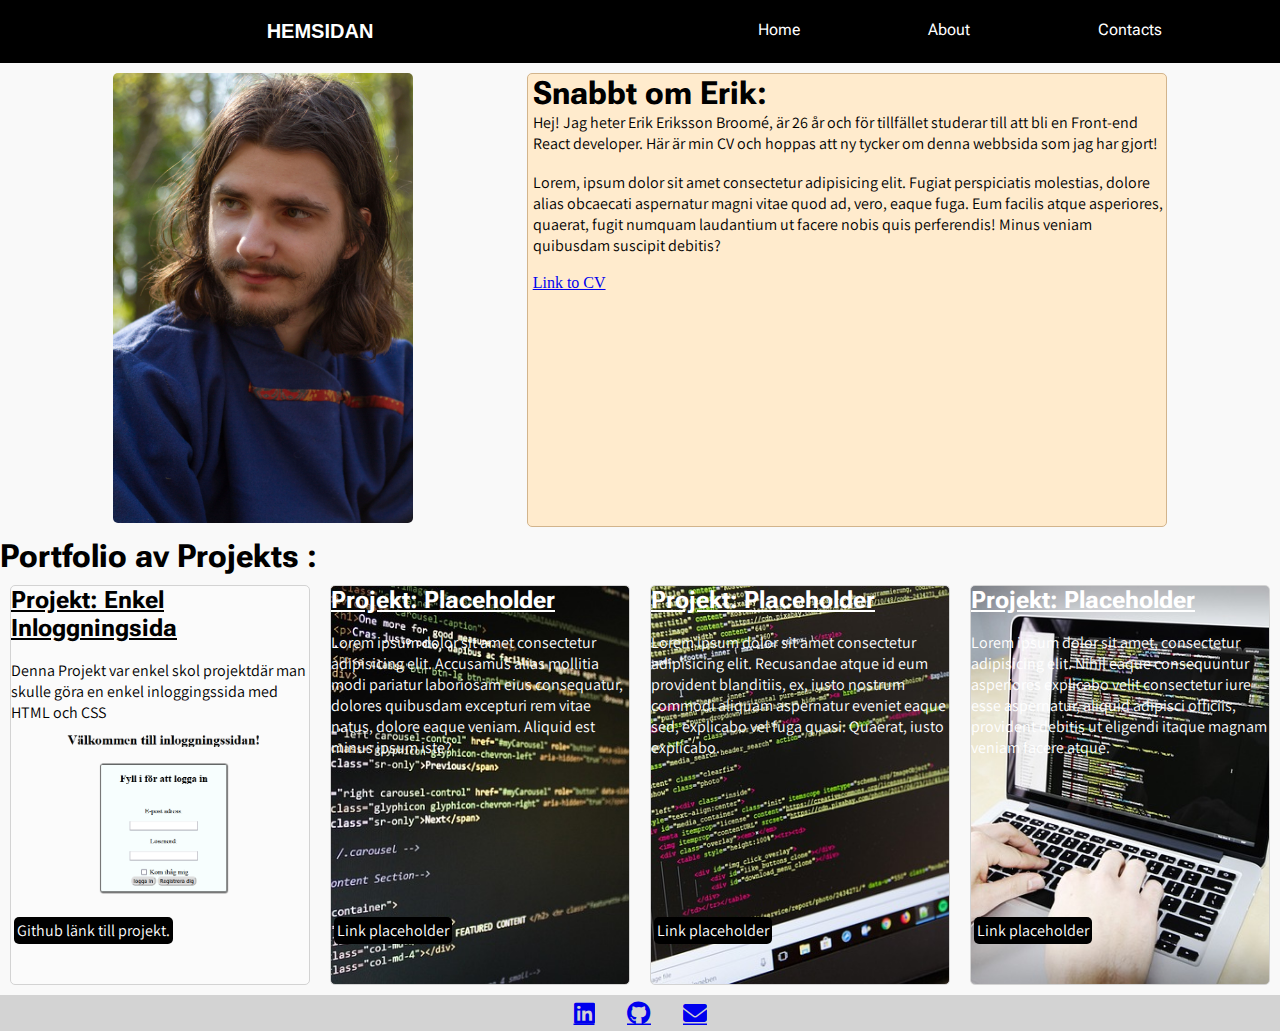
==== index.html @ f380b121 "Added js and jsonfile, added cv in jsonfile" ====
<!DOCTYPE html>
<html lang="en">
<head>
    <meta charset="UTF-8">
    <meta name="viewport" content="width=device-width, initial-scale=1.0">
    <link rel="stylesheet" href="./style.css">
    <link rel="preconnect" href="https://fonts.googleapis.com">
<link rel="preconnect" href="https://fonts.gstatic.com" crossorigin>
<link href="https://fonts.googleapis.com/css2?family=Assistant:wght@200..800&family=Roboto+Flex:opsz,wght@8..144,100..1000&display=swap" rel="stylesheet">
<link rel="stylesheet" href="https://cdnjs.cloudflare.com/ajax/libs/font-awesome/6.7.2/css/all.min.css" integrity="sha512-Evv84Mr4kqVGRNSgIGL/F/aIDqQb7xQ2vcrdIwxfjThSH8CSR7PBEakCr51Ck+w+/U6swU2Im1vVX0SVk9ABhg==" crossorigin="anonymous" referrerpolicy="no-referrer" />
    <title>Headpage</title>
</head>
    <body>
        <div class="grid-container">
            <header class="header">Hemsidan</header>
            <nav class="navigation"> 
                <ul>
                    <li><a href="./index.html">Home</a></li>
                    <li><a href="./about.html">About</a></li>
                    <li><a href="./contacts.html">Contacts</a></li>
                </ul>
            </nav>
            <div class="profile">
                <div class="picture-box">
                    <img src="./picture/mig kolla åt sidan i kaftan 02.jpeg" alt="Profile picture of Erik" id="profile-picture">
                </div>
            <article class="profile-article">
                <h1>Snabbt om Erik:</h1>
                <p>Hej! Jag heter Erik Eriksson Broomé, är 26 år och för tillfället studerar till att bli en Front-end React developer.
                    Här är min CV och hoppas att ny tycker om denna webbsida som jag har gjort!
                </p>
                <br>
                <p>Lorem, ipsum dolor sit amet consectetur adipisicing elit.
                Fugiat perspiciatis molestias, dolore alias obcaecati aspernatur magni vitae quod ad, vero, eaque fuga.
                Eum facilis atque asperiores, quaerat, fugit numquam laudantium ut facere nobis quis perferendis! Minus veniam quibusdam suscipit debitis?
                </p>
                <br>
                <a href="https://docs.google.com/document/d/1ilwgbZRoZ19cMTzmcyZKFoNV4kdqAhz4riqK0MKibfA/edit?tab=t.0#heading=h.g7mwlvua6fj" target="_blank">Link to CV</a>
            </article>
            </div>
            <section class="Projekts">
                <h1>Portfolio av Projekts :</h1>
            </section>
                <div class="Projekt-rows">
                    <section class="Projekt-card" id="Projekt-1">
                        <h2>Projekt: Enkel Inloggningsida</h2>
                        <br>
                        <p>Denna Projekt var enkel skol projektdär man skulle göra en enkel inloggingssida med HTML och CSS</p>
                        <a href="https://github.com/Grayfox665/uppgift1-loginsida.git" target="_blank">Github länk till projekt.</a>
                    </section>
                    <section class="Projekt-card" id="Projekt-2">
                        <h2>Projekt: Placeholder</h2>
                        <br>
                        <p>Lorem ipsum dolor sit amet consectetur adipisicing elit. Accusamus alias mollitia modi pariatur laboriosam eius consequatur, dolores quibusdam excepturi rem vitae natus, dolore eaque veniam. Aliquid est minus ipsum iste?</p>
                        <a href="">Link placeholder</a>
                    </section>
                    <section class="Projekt-card" id="Projekt-3">
                        <h2>Projekt: Placeholder</h2>
                        <br>
                        <p>Lorem ipsum dolor sit amet consectetur adipisicing elit. Recusandae atque id eum provident blanditiis, ex, iusto nostrum commodi aliquam aspernatur eveniet eaque sed, explicabo vel fuga quasi. Quaerat, iusto explicabo.</p>
                        <a href="">Link placeholder</a>
                    </section>
                    <section class="Projekt-card" id="Projekt-4">
                        <h2>Projekt: Placeholder</h2>
                        <br>
                        <p>Lorem ipsum dolor sit amet, consectetur adipisicing elit. Nihil eaque consequuntur asperiores explicabo velit consectetur iure esse aspernatur, aliquid adipisci officiis, provident debitis ut eligendi itaque magnam veniam facere atque.</p>
                        <a href="">Link placeholder</a>
                    </section>
                </div>
                
            <footer class="footer">
                <a href="https://www.linkedin.com/in/erik-eriksson-broom%C3%A9-86176b269/" target="_blank" class="footer-link-icon fa-brands fa-linkedin"></a>
                <a href="https://github.com/Grayfox665" target="_blank" class="footer-link-icon fa-brands fa-github"></a>
                <a href="mailto:erik.o.eriksson@telia.com" class="footer-link-icon fa-solid fa-envelope"></a>
            </footer>
        </div>
    </body>
</html>
---- style.css ----
*{
    box-sizing: border-box;
    margin: 0;
    padding: 0;
}
body{
    background-color: #f9f9f9;
}
.grid-container{
    display: grid;
    grid-template-columns: 1fr 1fr;
    grid-template-rows: auto 1fr auto;
    height: 100vh;
    grid-template-areas: "header navigation" "profile profile" "title title"
    "section section" "footer footer";
}

.header{
    grid-area: header;
    background-color: black;
    color: white;
    font-family: "RobotoFlex", arial, Helvetica;
    text-transform: uppercase;
    font-weight: bold;
    padding: 20px;
    text-align: center;
    font-size: 20px;
}


/*Navigation styling*/
.navigation {
    grid-area: navigation;
    background-color: black;
    padding: 20px;
    text-align: center;

}

.navigation ul{
    display: flex;
    align-items: center;
    justify-content: space-evenly;
    list-style: none;
}

.navigation li{
    height: 20px;
}

.navigation a{
    height: 100%;
    padding: 25px 30px;
    color: white;
    font-family: "Roboto Flex", arial, Helvetica;
    text-decoration: none;
}

.navigation a:hover{
    background-color: darkgrey;
}


/* Profile styling */
.profile{
    display: flex;
    grid-area: profile;
    margin: 10px;
    justify-content: space-evenly;
}

.picture-box{
    max-width: 500px;
    height: auto;
}

#profile-picture{
    background-color: antiquewhite;
    max-width: 300px;
    height: auto;
    margin-right:10px ;
    border-radius: 5px;
}

.profile-article{
    border: 1px solid tan;
    background-color: blanchedalmond;
    border-radius: 5px;
    padding-left: 5px;
    width: 50vw;
    height: auto;
}

.profile-article h1{
    font-family: "Roboto Flex", arial, Helvetica;
}

.profile-article p{
    font-family: Assistant, sans-serif, 'Courier New';
}

/* Projekts styling */
.Projekts{
    grid-area: title;
}

.Projekts h1{
    font-family: "Roboto Flex", arial, Helvetica;
}

.Projekt-rows{
    display: flex;
    justify-content: space-around;
    grid-area: section;
}

.Projekt-card{
    position: relative;
    max-width: 300px;
    height: 400px;
    border-radius: 5px;
    margin: 10px;
    transition: 150ms ease;
    border: 1px solid lightgray;
}

.Projekt-card h2{
    font-family: "Roboto Flex", arial, Helvetica;
    text-decoration: underline;
}

.Projekt-card p{
    font-family: Assistant, sans-serif, 'Courier New';
}

.Projekt-card a{
    font-family: Assistant, sans-serif, 'Courier New';
}

#Projekt-1{
    background-image: url(./picture/Skärmbild\ 2025-02-14\ 164759.png);
    background-position: center;
    background-size:cover ;
    color:black;
}

#Projekt-2{
    background-image: url(./picture/website-647013_640.jpg);
    background-position: center;
    background-size:cover ;
    color: white;
}

#Projekt-3{
    background-image: url(./picture/code-3385504_640.jpg);
    background-position: center;
    background-size:cover ;
    color: white;
}

#Projekt-4{
    background-image: url(./picture/coding-699318_640.jpg);
    background-position: center;
    background-size:cover ;
    color: white;
}

.Projekt-rows a{
    position: absolute;
    bottom: 10% ;
    margin-left: 3px;
    padding: 3px;
    background-color: black;
    color: white;
    border-radius: 5px;
    text-decoration: none;
}

/*Hover effect on project cards*/
.Projekt-card:hover{
    box-shadow: 12px 12px 12px rgba(0, 0, 0, 0.1) ,
    -10px -10px 10px white ;
    scale: 1.03;
}

/*about-me-block styling*/
#about-me{
    grid-area: profile;
    display: flex;
    justify-content: space-evenly;
    margin: 10px;
}

#about-me-pic{
    max-width: 475px;
    height: auto;
    margin: 10px;
    border-radius: 5px;
}

.about-me-block{
    background-color: blanchedalmond;
    border: 1px solid tan;
    padding-left: 5px;
    border-radius: 5px;
    grid-area: section;
}

.about-me-block h1{
    font-family: "Roboto Flex", arial, Helvetica;
}

.about-me-block p{
    font-family: Assistant, sans-serif, 'Courier New';
}

/* ContactsPage-block styling*/

#contactPage{
    grid-area: profile;
    display: flex;
    justify-content: space-evenly;
    margin: 10px;
}

.contactPage-block{
    background-color: blanchedalmond;
    border: 1px solid tan;
    padding-left: 5px;
    border-radius: 5px;
    width: 50vw;
}

.contactPage-block h1{
    font-family: "Roboto Flex", arial, Helvetica;

}

.contactPage-block h2{
    font-family: "Roboto Flex", arial, Helvetica;

}

.contactPage-block p {
    font-family: Assistant, sans-serif, 'Courier New';

}

.contactPage-block a{
    font-family: Assistant, sans-serif, 'Courier New';

}

.contactPage-picture-box{
    max-width: 500px;
    height: auto;
}

#contactPage-pic{
    max-width: 500px;
    height: auto;
    border-radius: 5px;
}

.footer{
    grid-area: footer;
    display: flex;
    justify-content: center;
    gap: 10px;
    background-color: lightgray;
    font-family: Assistant, sans-serif, 'Courier New';
    color: black;
    padding: 10px;
}

.footer-link-icon {
    scale: 1.5;
    margin: 0px 15px;
    transition: 150ms ease;
}

.footer-link-icon:hover {
    transform: scale(1.5);
}

/* mobile mode */
@media(max-width: 720px){
    .grid-container{
        grid-template-areas: "header navigation" "profile profile" 
        "title title" "section section" "footer footer" ;
    }
    .profile{
        display: flex;
        flex-direction: column;
    }
    .picture-box{
        max-width:100%;
        display:flex;
        justify-content: center;
        margin-bottom: 3px;
    }

    .profile-article{
        width: 95vw;
    }

    .Projekt-rows{
        display: grid;
        grid-template-columns: repeat(2, 2fr);
        margin: 10px;
        
    }
    .Projekt-card{
        width: 250px;
        height: 300px;
        margin: 10px;
    }
    /*Aboutpage mobile mode*/
    #about-me{
        display: flex;
        flex-direction: column;
    }

    .about-me-block{
        width: 95vw;
    }

    /*Contactpage mobile mode*/
    #contactPage{
        display: flex;
        flex-direction: column;
    }

    .contactPage-block{
        width: 95vw;
    }
}
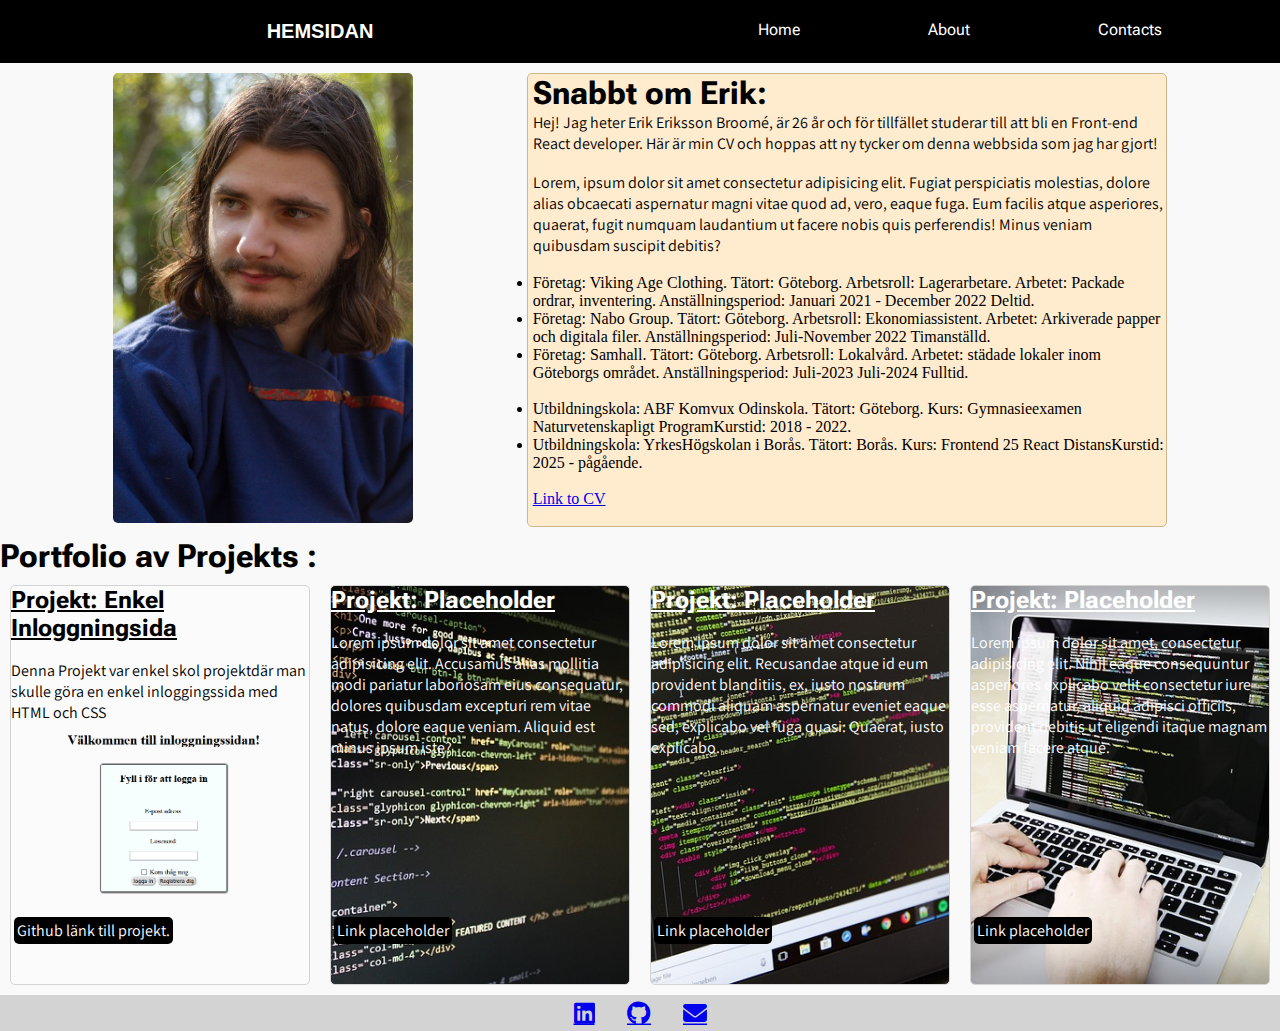
==== commit 76c208d0: "added js code to list out CV in json in index html." ====
--- a/index.html
+++ b/index.html
@@ -31,10 +31,14 @@
                 </p>
                 <br>
                 <p>Lorem, ipsum dolor sit amet consectetur adipisicing elit.
-                Fugiat perspiciatis molestias, dolore alias obcaecati aspernatur magni vitae quod ad, vero, eaque fuga.
-                Eum facilis atque asperiores, quaerat, fugit numquam laudantium ut facere nobis quis perferendis! Minus veniam quibusdam suscipit debitis?
-                </p>
+                    Fugiat perspiciatis molestias, dolore alias obcaecati aspernatur magni vitae quod ad, vero, eaque fuga.
+                    Eum facilis atque asperiores, quaerat, fugit numquam laudantium ut facere nobis quis perferendis! Minus veniam quibusdam suscipit debitis?
+                    </p>
                 <br>
+                <ul id="CVwork"></ul> <!--se om man kan lägga in genom js-->
+                <br> <!--se om man kan lägga in genom js-->
+                <ul id="CVeducation"></ul> <!--se om man kan lägga in genom js-->
+                <br> <!--se om man kan lägga in genom js-->
                 <a href="https://docs.google.com/document/d/1ilwgbZRoZ19cMTzmcyZKFoNV4kdqAhz4riqK0MKibfA/edit?tab=t.0#heading=h.g7mwlvua6fj" target="_blank">Link to CV</a>
             </article>
             </div>
@@ -74,5 +78,6 @@
                 <a href="mailto:erik.o.eriksson@telia.com" class="footer-link-icon fa-solid fa-envelope"></a>
             </footer>
         </div>
+        <script src="./script.js"></script>
     </body>
 </html>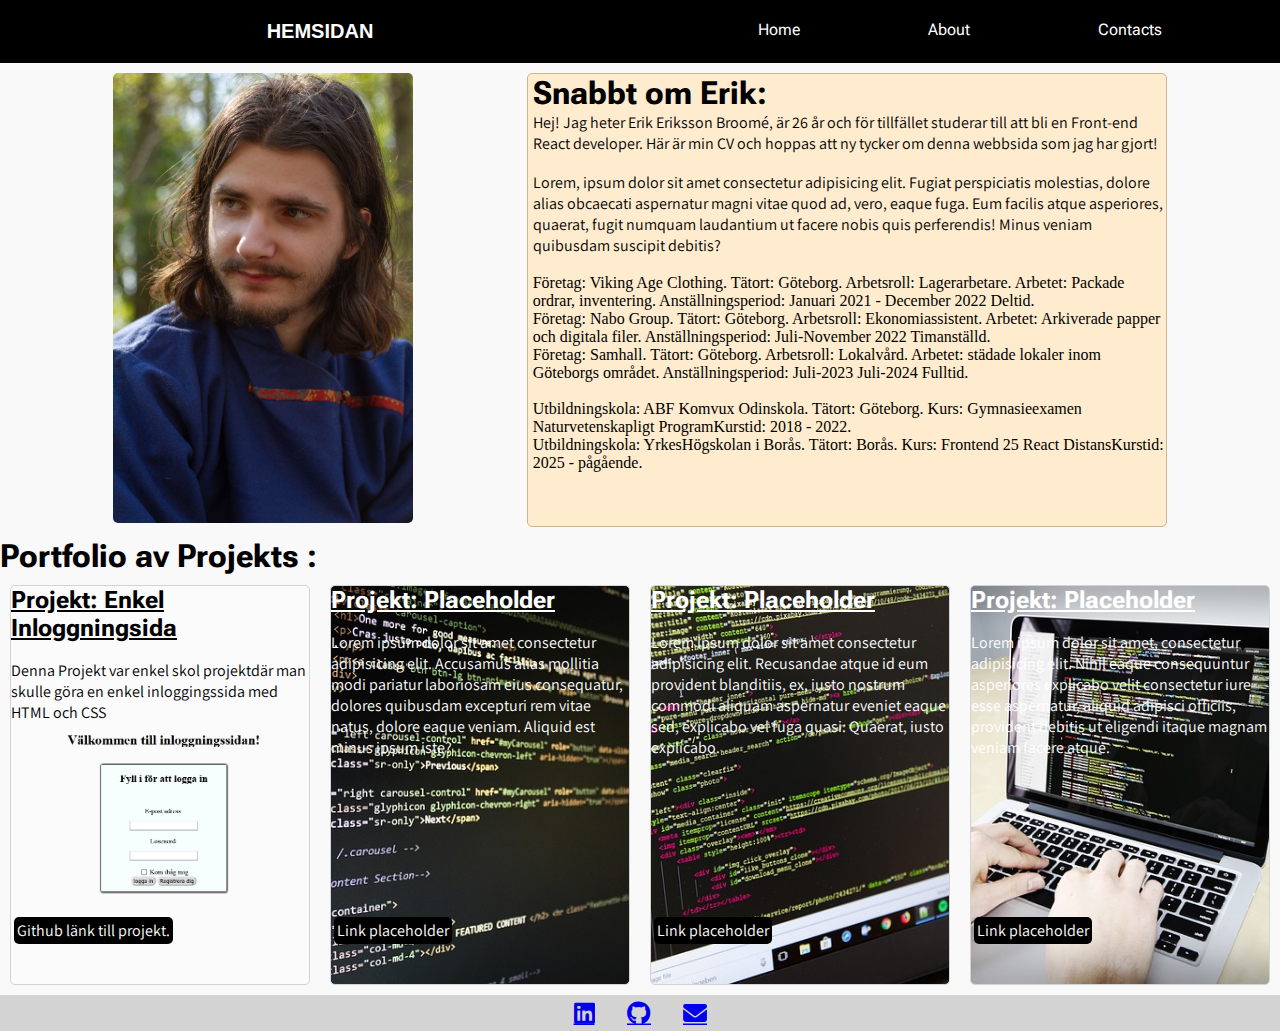
==== commit 1b631c4f: "added changes to the js script for CV" ====
--- a/index.html
+++ b/index.html
@@ -35,11 +35,6 @@
                     Eum facilis atque asperiores, quaerat, fugit numquam laudantium ut facere nobis quis perferendis! Minus veniam quibusdam suscipit debitis?
                     </p>
                 <br>
-                <ul id="CVwork"></ul> <!--se om man kan lägga in genom js-->
-                <br> <!--se om man kan lägga in genom js-->
-                <ul id="CVeducation"></ul> <!--se om man kan lägga in genom js-->
-                <br> <!--se om man kan lägga in genom js-->
-                <a href="https://docs.google.com/document/d/1ilwgbZRoZ19cMTzmcyZKFoNV4kdqAhz4riqK0MKibfA/edit?tab=t.0#heading=h.g7mwlvua6fj" target="_blank">Link to CV</a>
             </article>
             </div>
             <section class="Projekts">
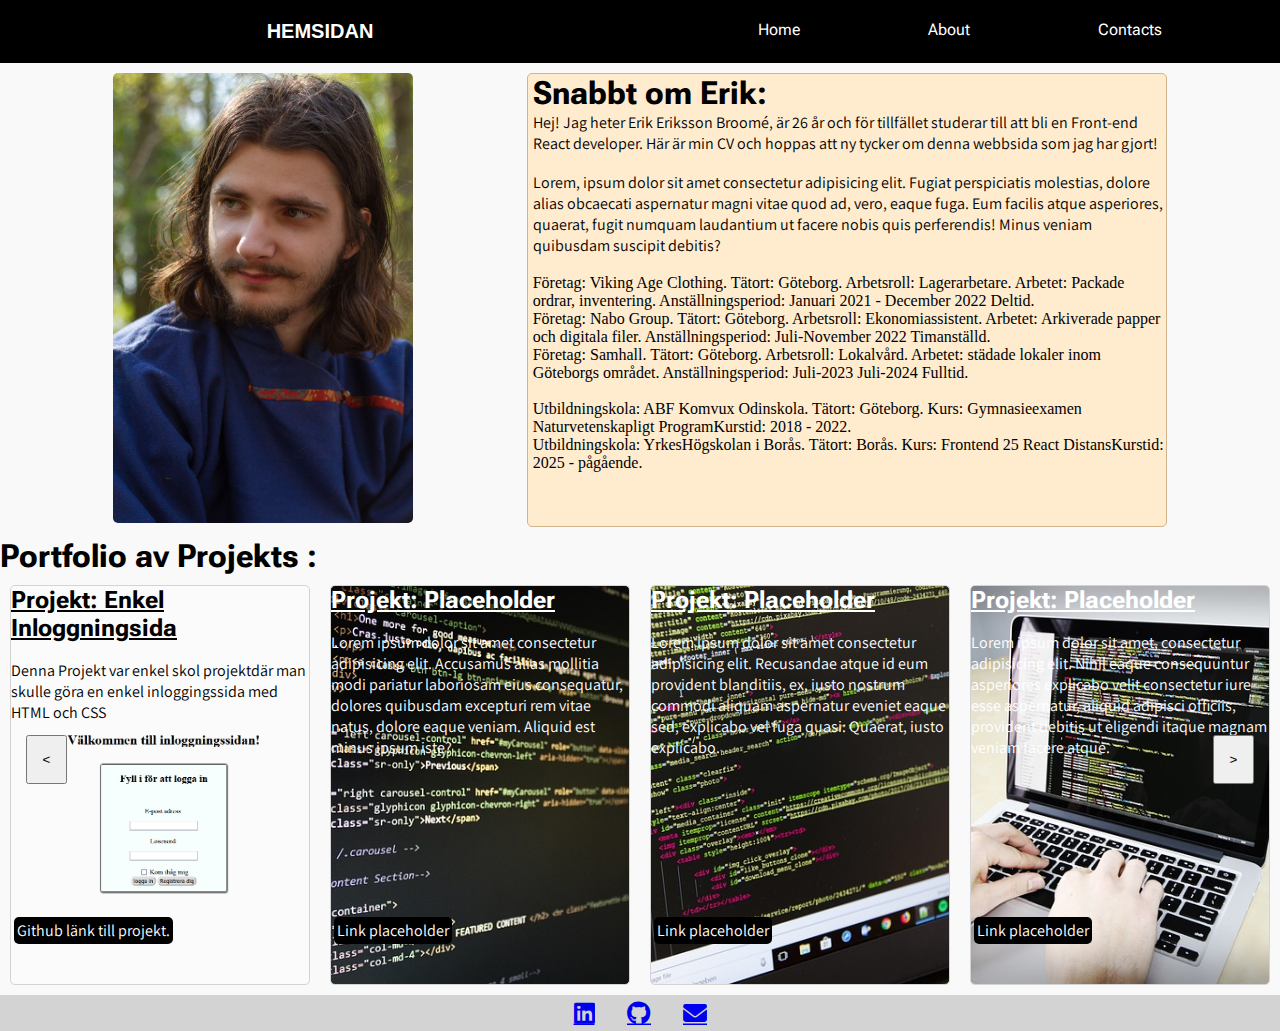
==== commit 373cd9e8: "put the html files through a validator and fixed the errors." ====
--- a/index.html
+++ b/index.html
@@ -7,7 +7,7 @@
     <link rel="preconnect" href="https://fonts.googleapis.com">
 <link rel="preconnect" href="https://fonts.gstatic.com" crossorigin>
 <link href="https://fonts.googleapis.com/css2?family=Assistant:wght@200..800&family=Roboto+Flex:opsz,wght@8..144,100..1000&display=swap" rel="stylesheet">
-<link rel="stylesheet" href="https://cdnjs.cloudflare.com/ajax/libs/font-awesome/6.7.2/css/all.min.css" integrity="sha512-Evv84Mr4kqVGRNSgIGL/F/aIDqQb7xQ2vcrdIwxfjThSH8CSR7PBEakCr51Ck+w+/U6swU2Im1vVX0SVk9ABhg==" crossorigin="anonymous" referrerpolicy="no-referrer" />
+<link rel="stylesheet" href="https://cdnjs.cloudflare.com/ajax/libs/font-awesome/6.7.2/css/all.min.css" integrity="sha512-Evv84Mr4kqVGRNSgIGL/F/aIDqQb7xQ2vcrdIwxfjThSH8CSR7PBEakCr51Ck+w+/U6swU2Im1vVX0SVk9ABhg==" crossorigin="anonymous" referrerpolicy="no-referrer" >
     <title>Headpage</title>
 </head>
     <body>
@@ -22,7 +22,7 @@
             </nav>
             <div class="profile">
                 <div class="picture-box">
-                    <img src="./picture/mig kolla åt sidan i kaftan 02.jpeg" alt="Profile picture of Erik" id="profile-picture">
+                    <img src="./picture/mig-kolla-åt-sidan-i-kaftan-02.jpeg" alt="Profile picture of Erik" id="profile-picture">
                 </div>
             <article class="profile-article">
                 <h1>Snabbt om Erik:</h1>
